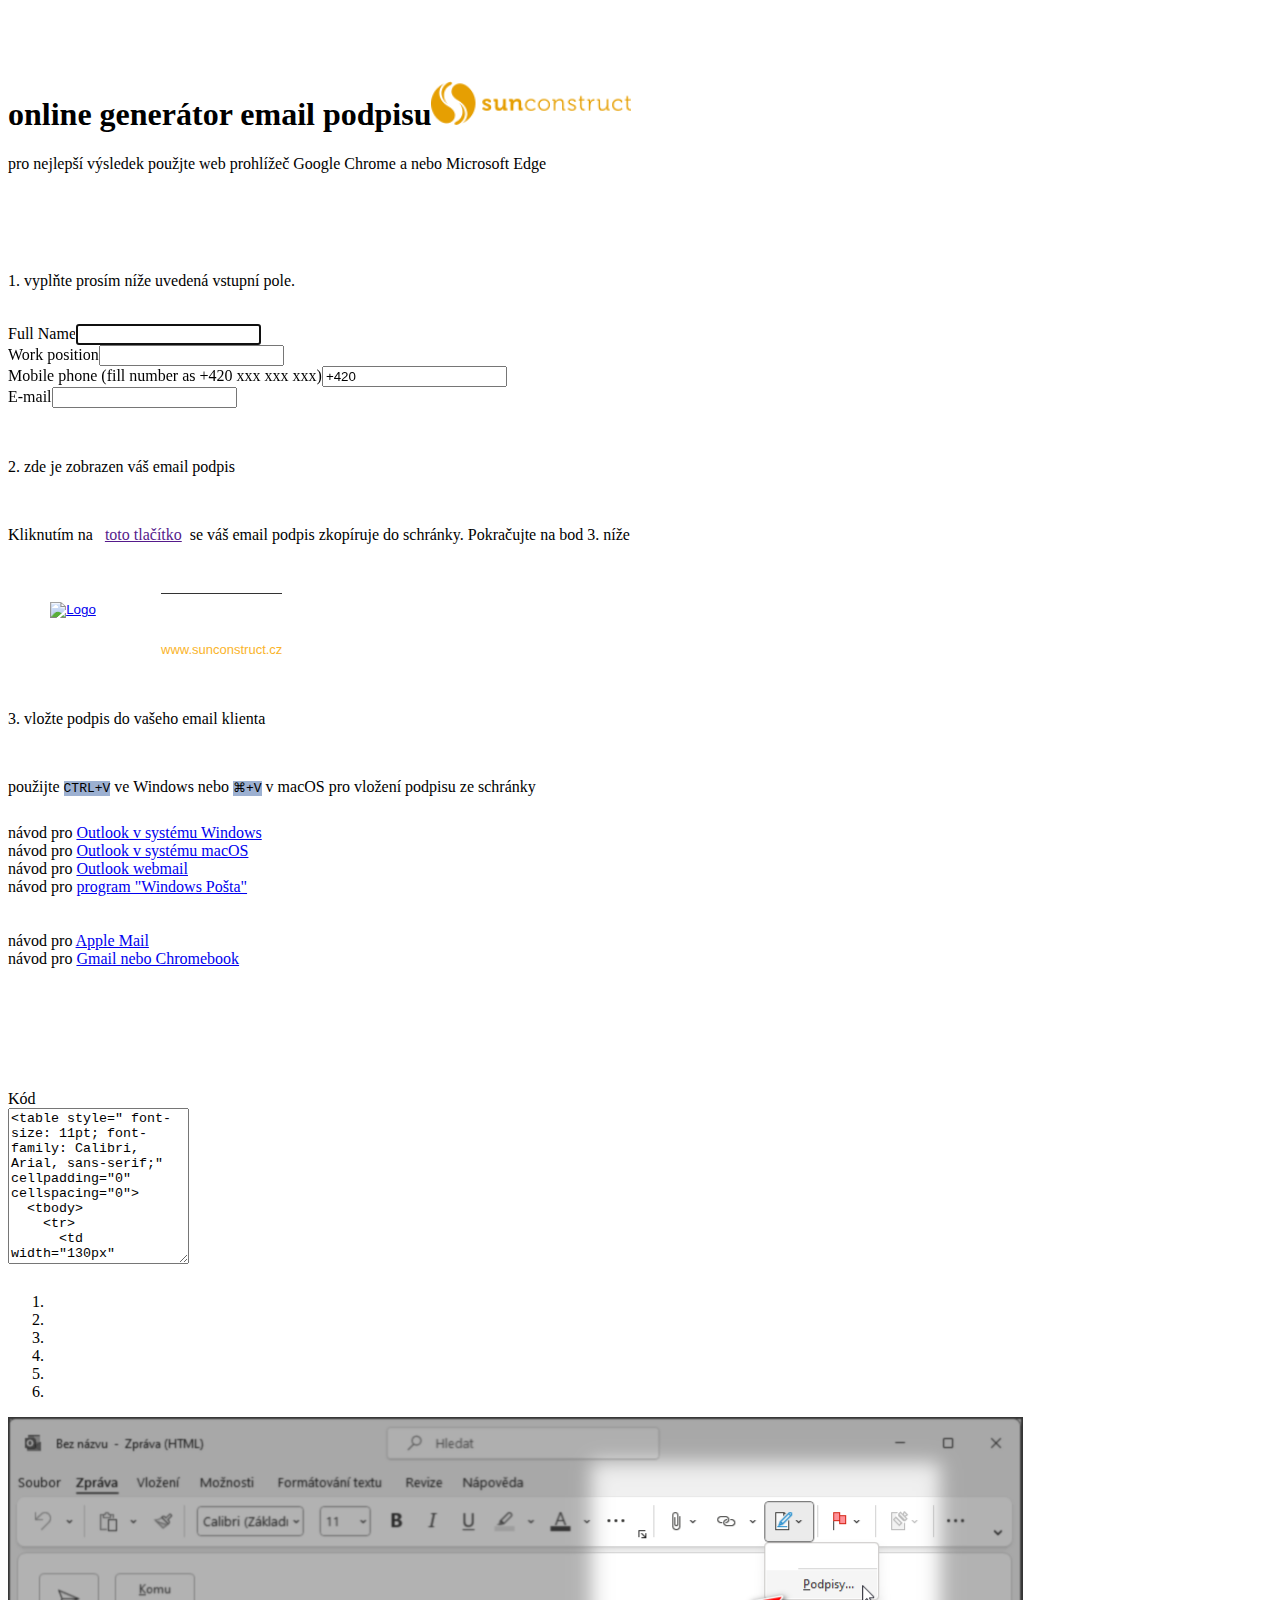
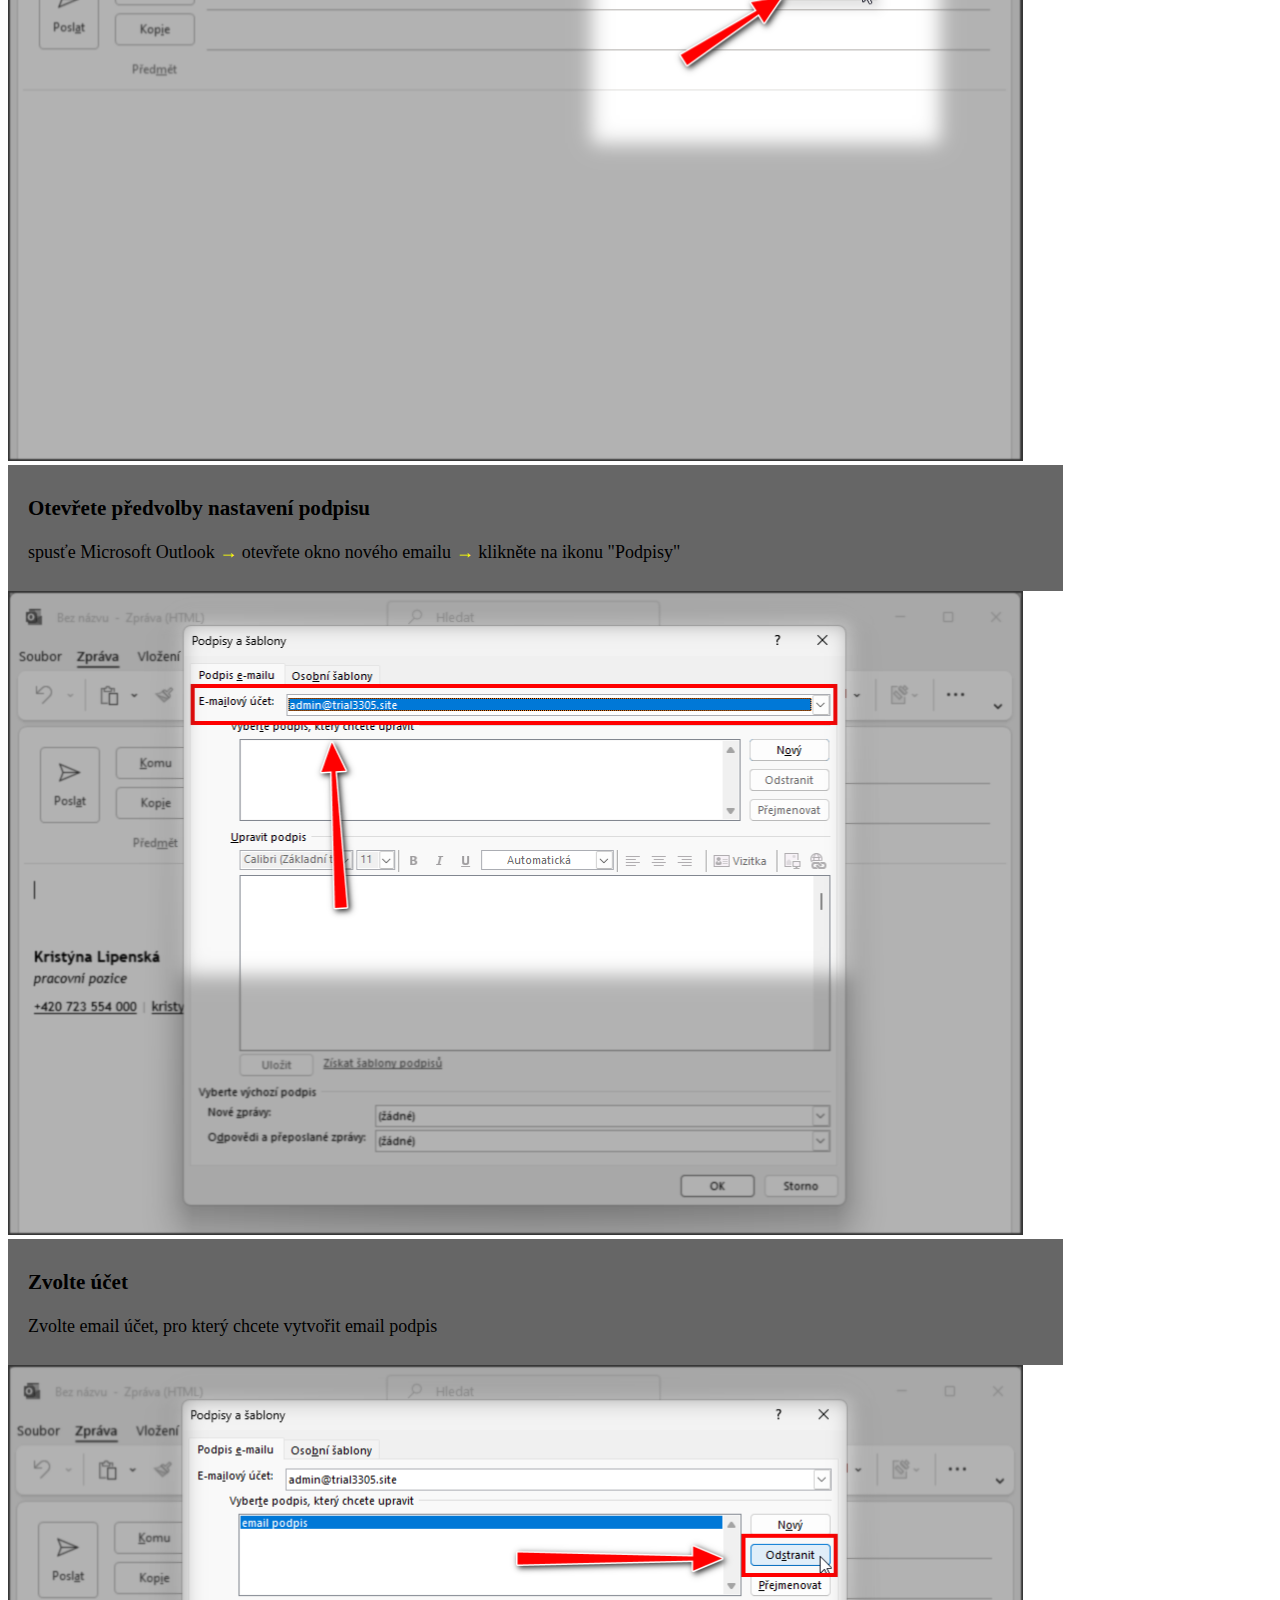
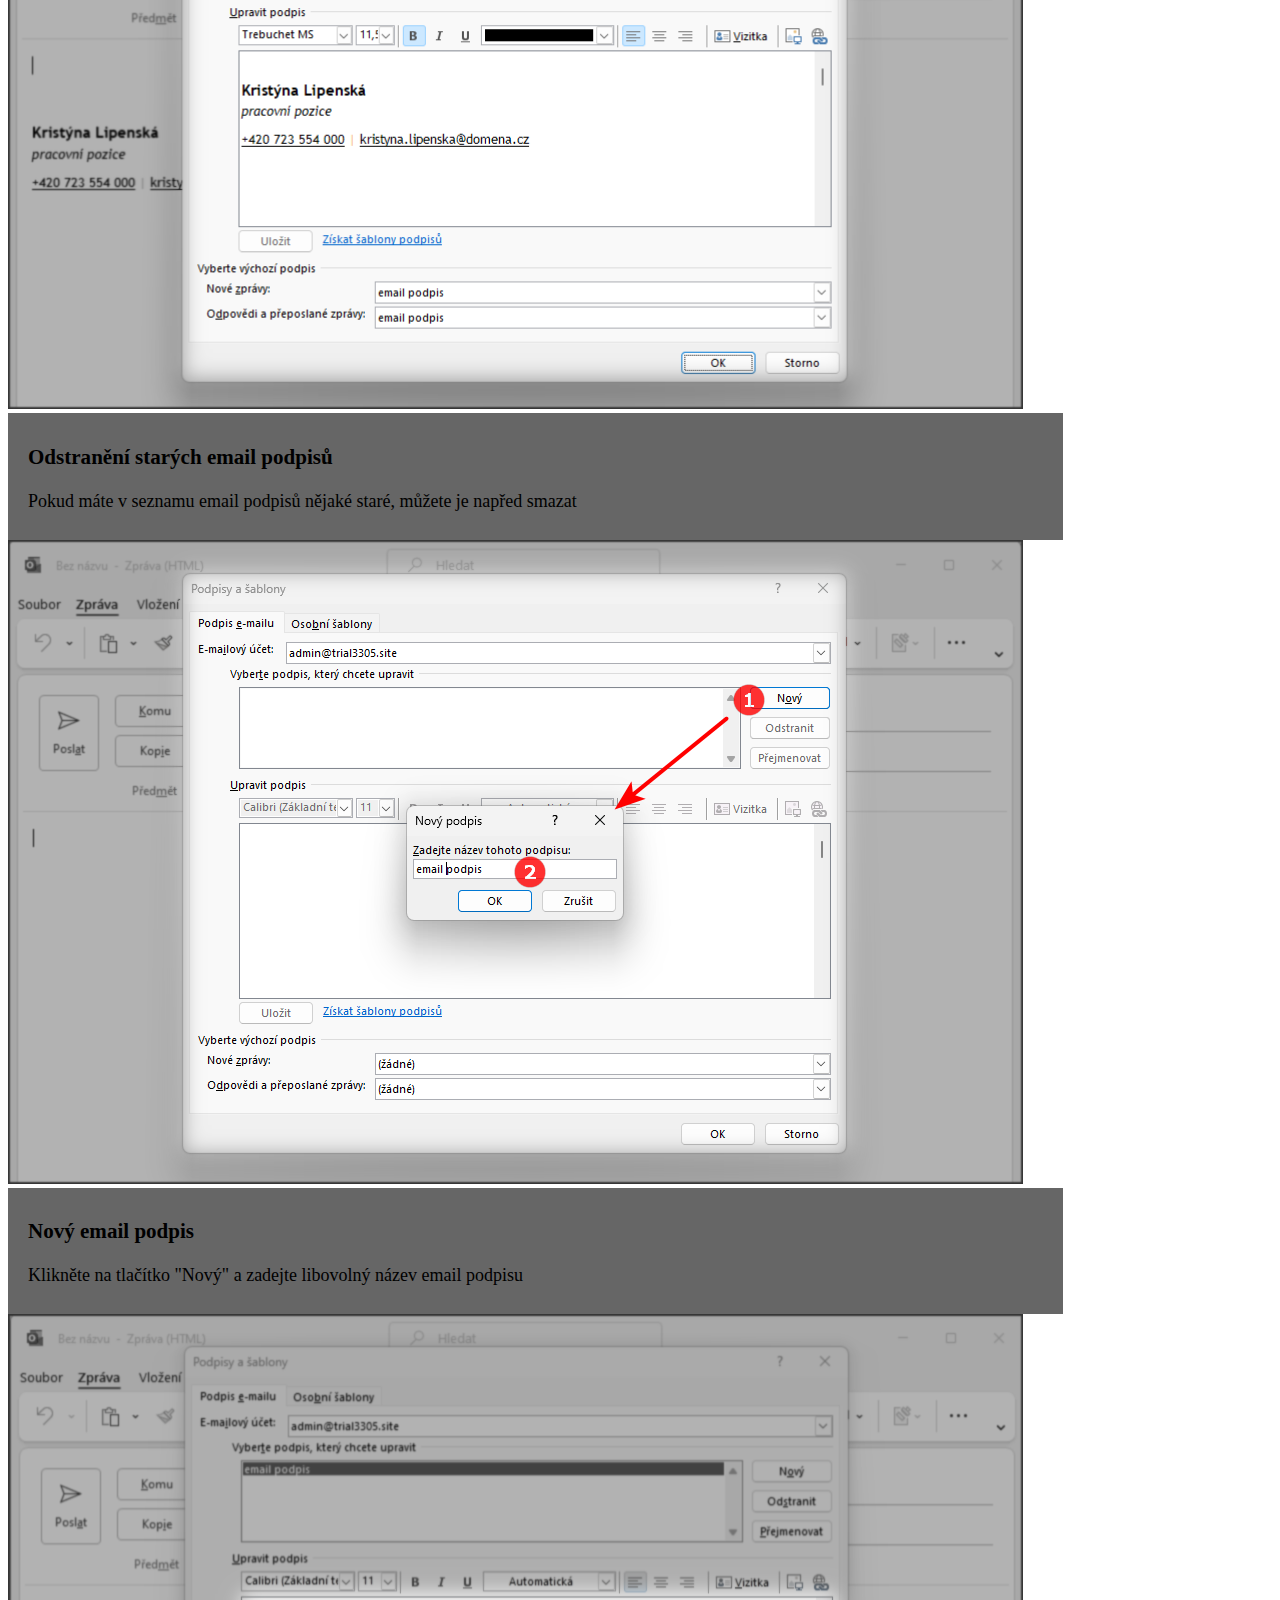
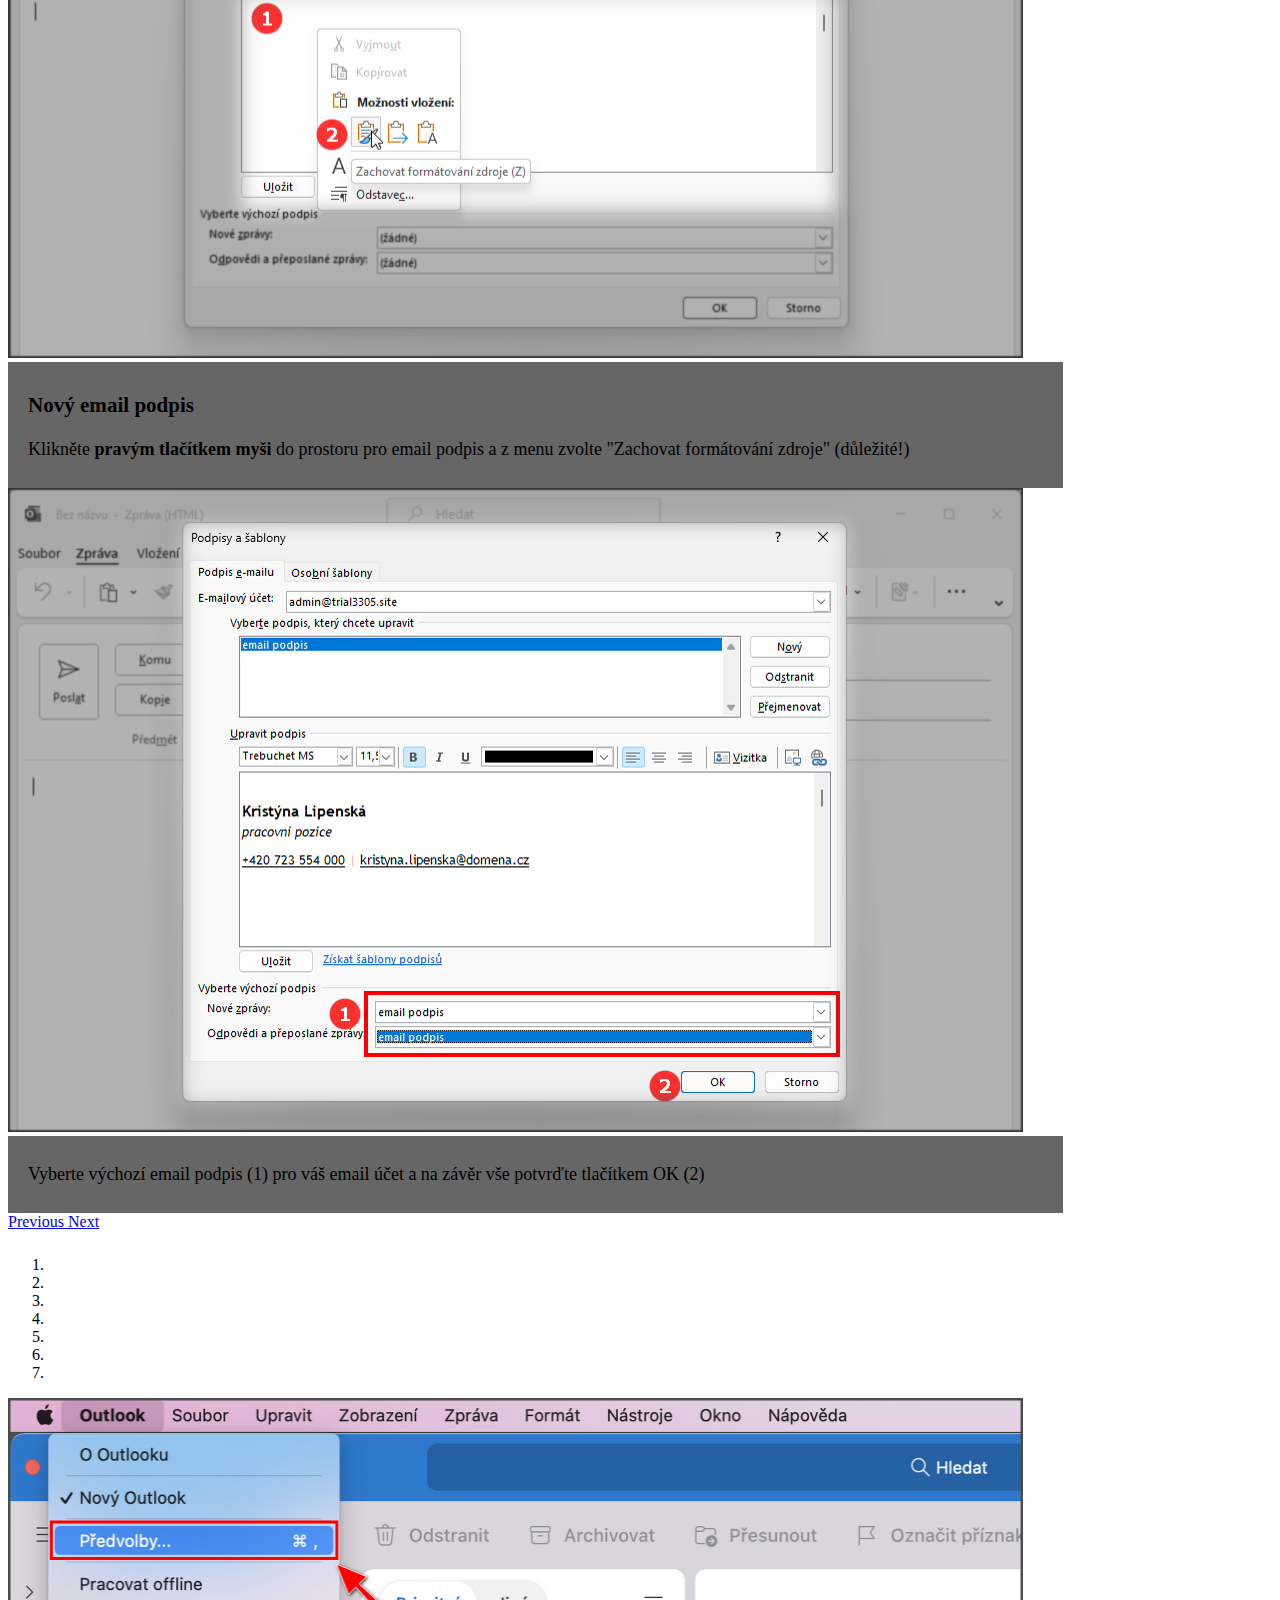
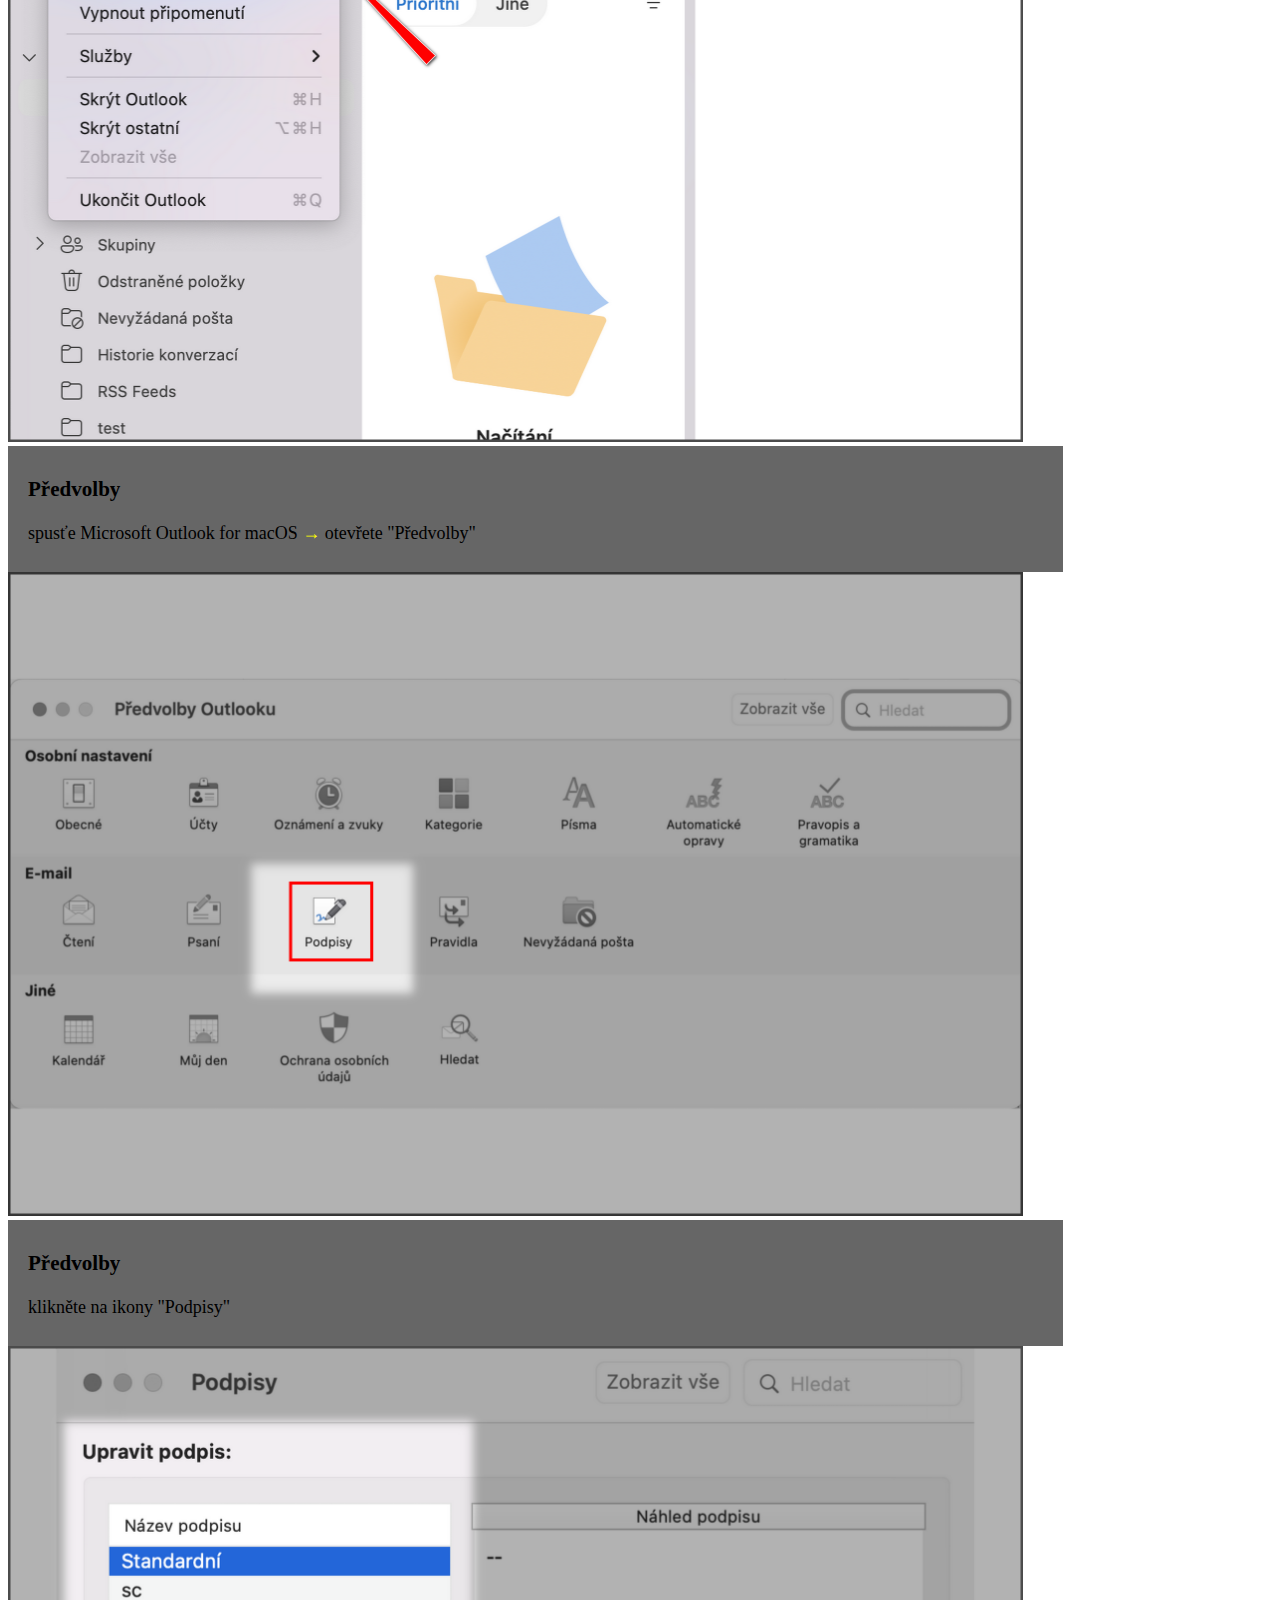
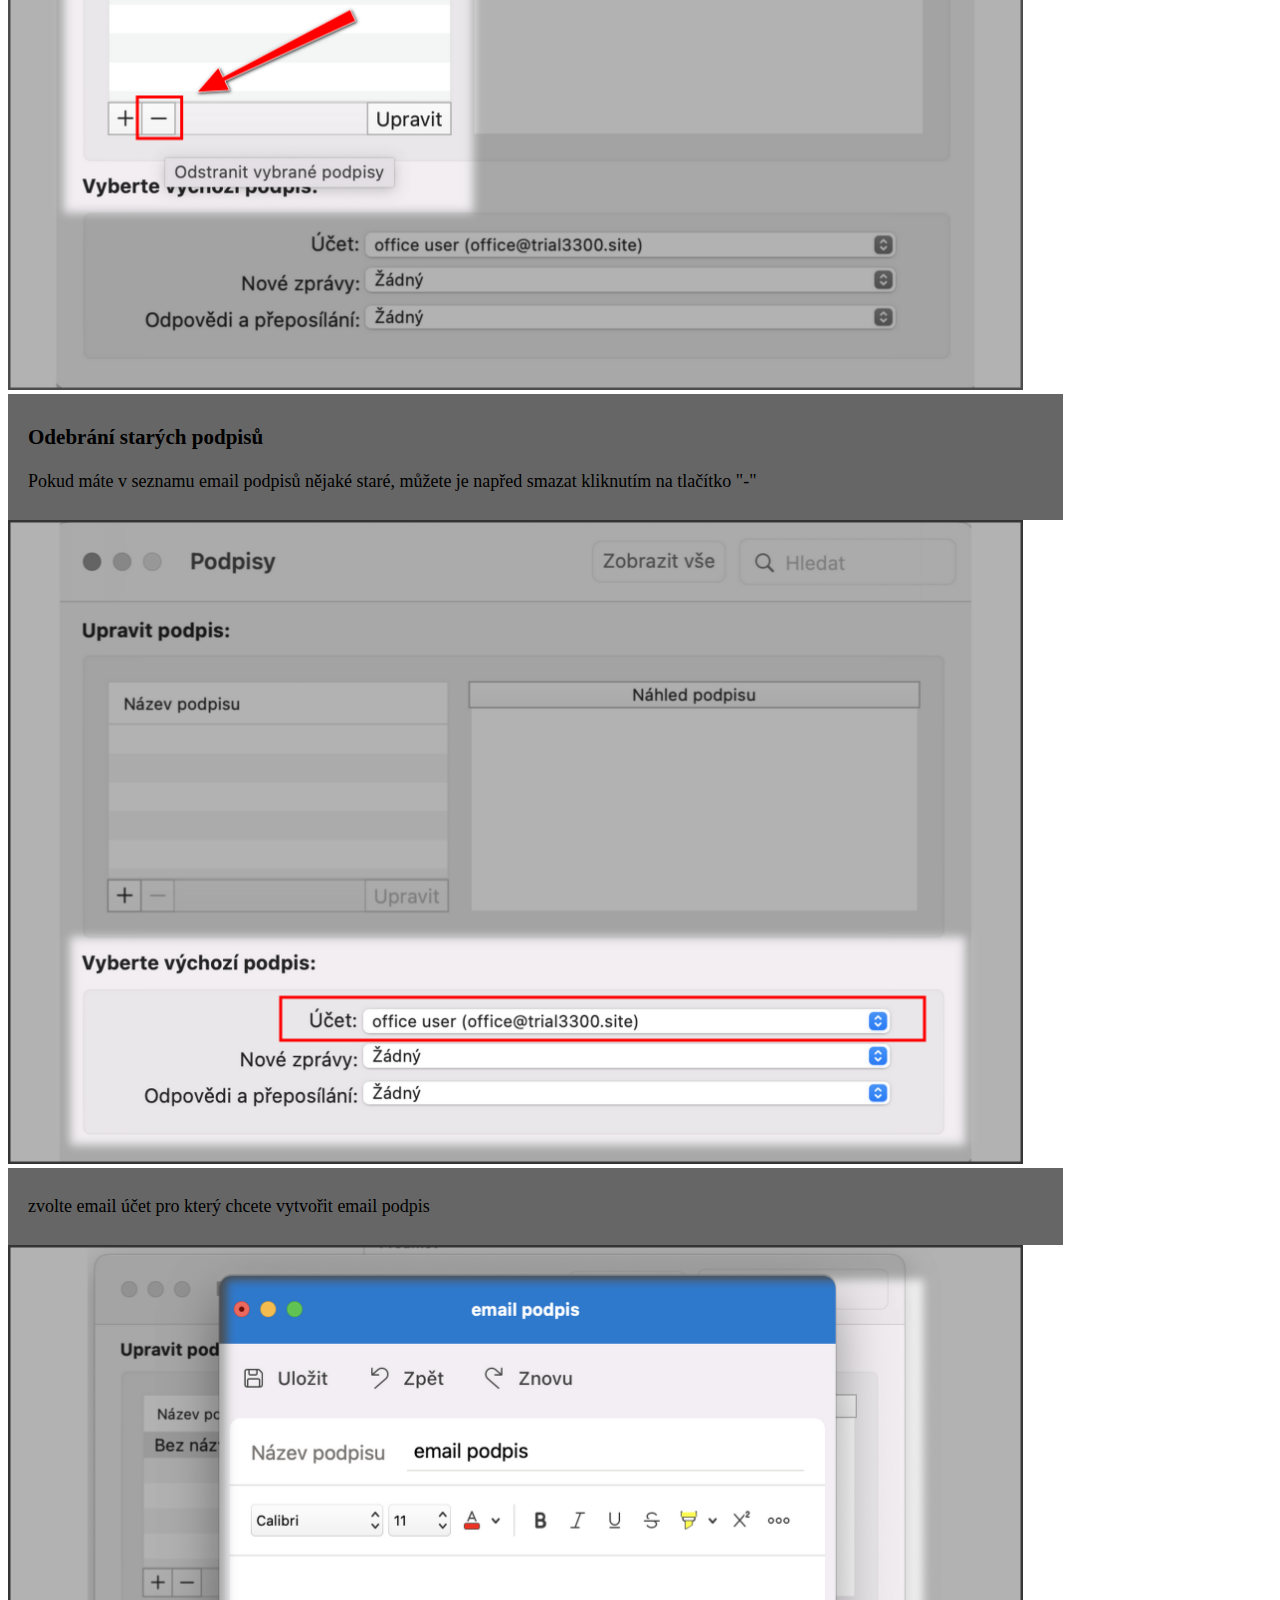
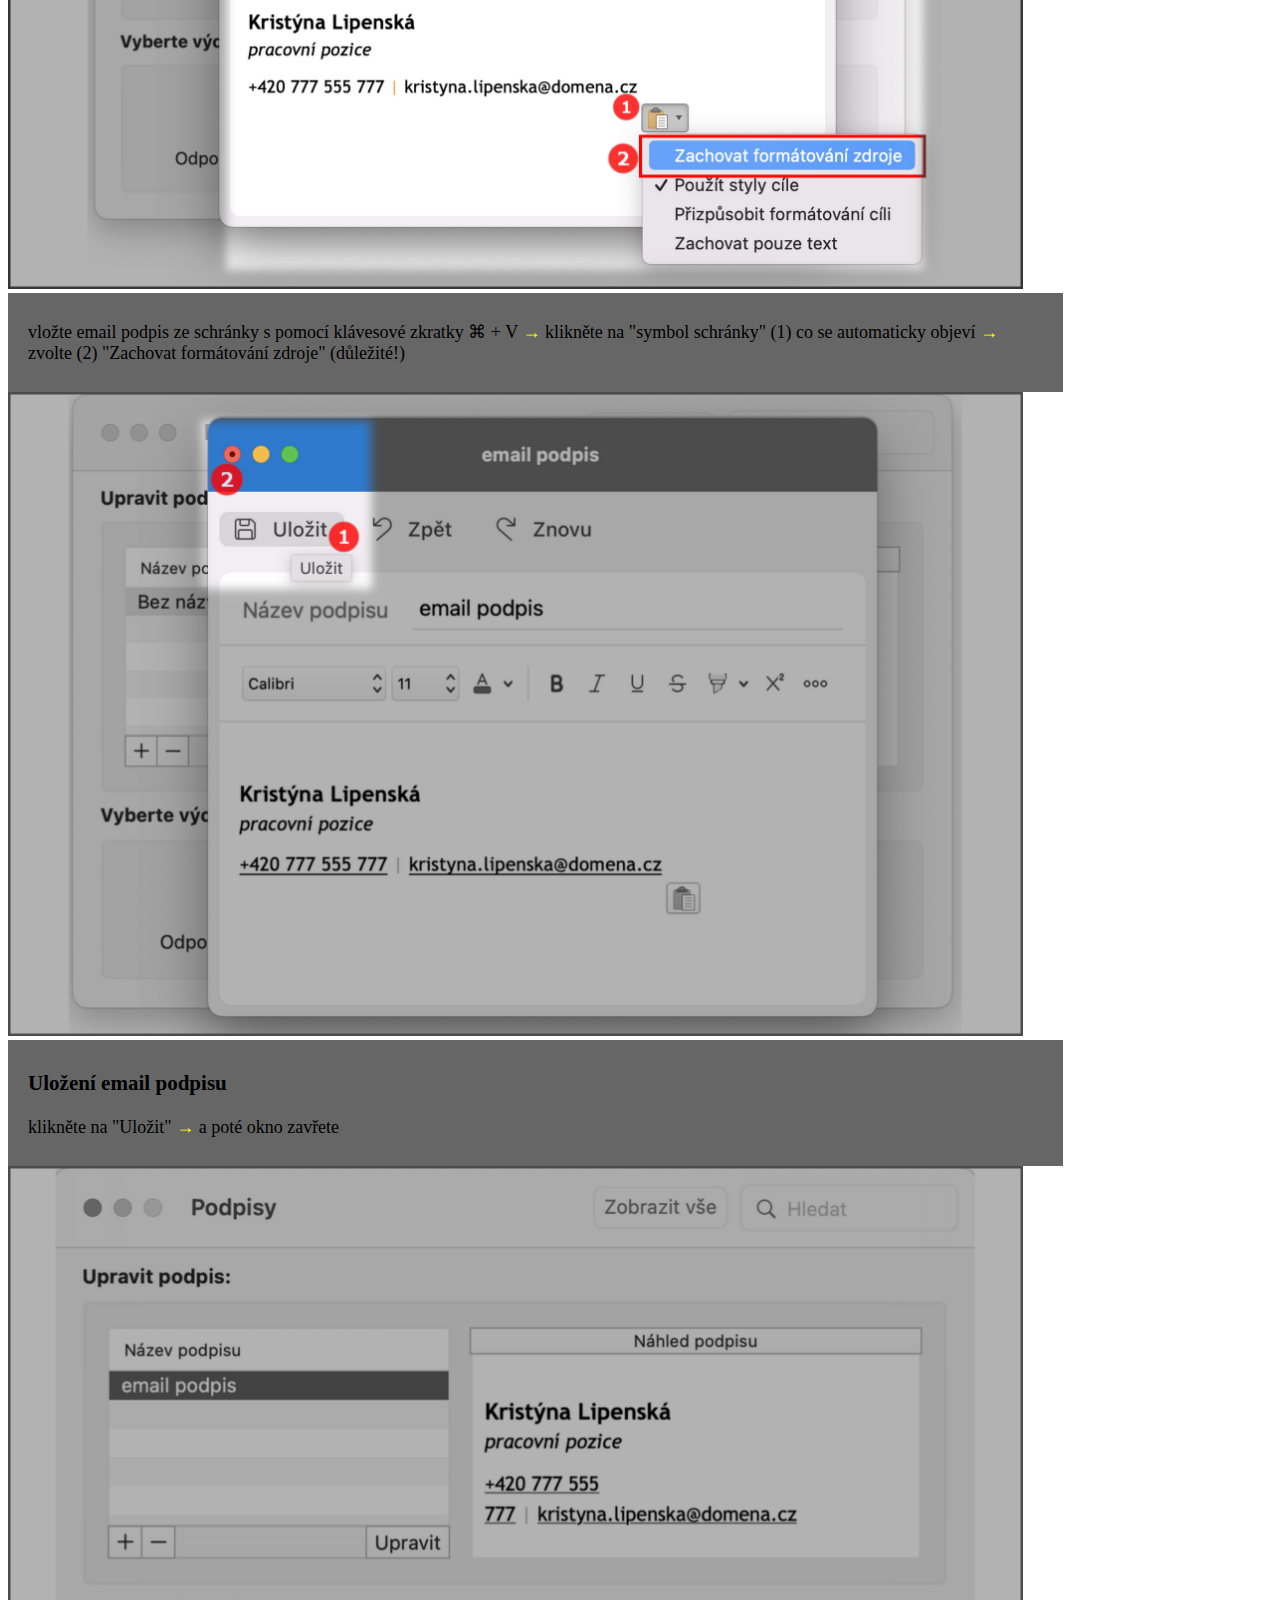
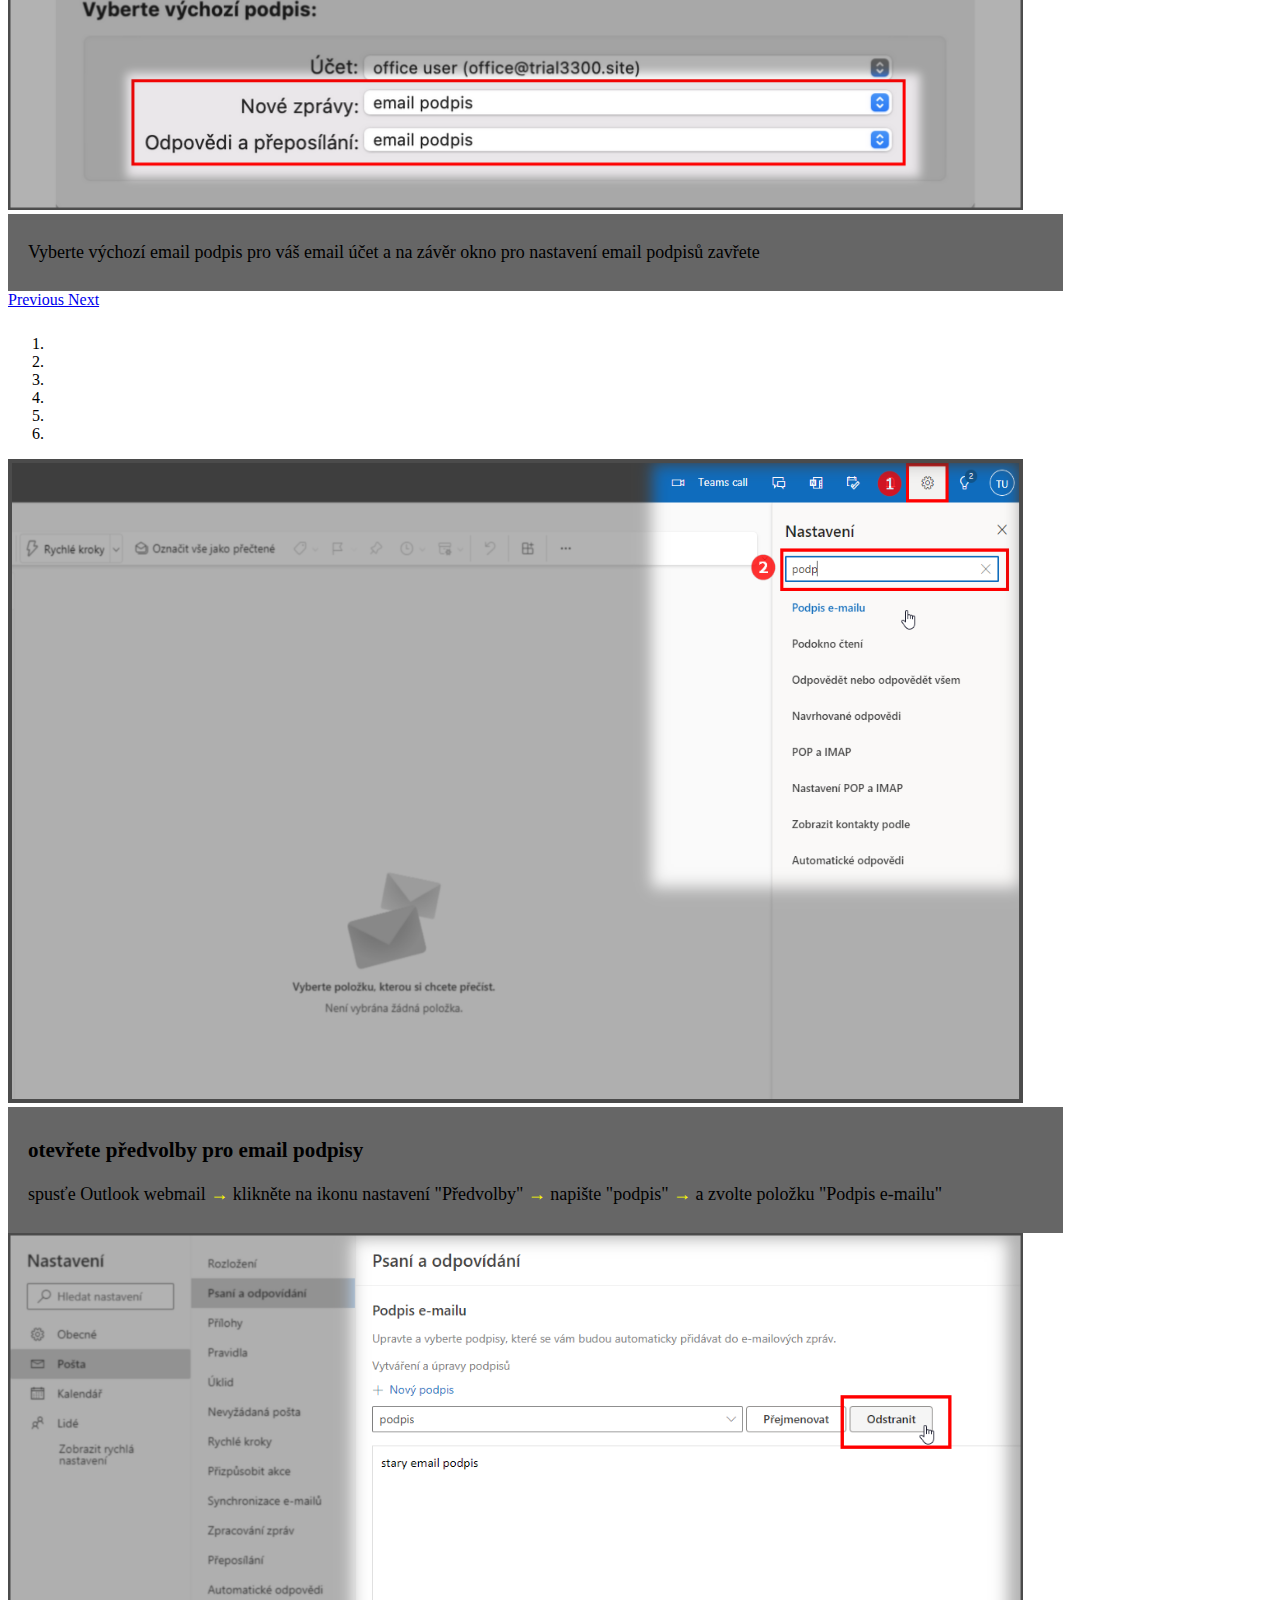
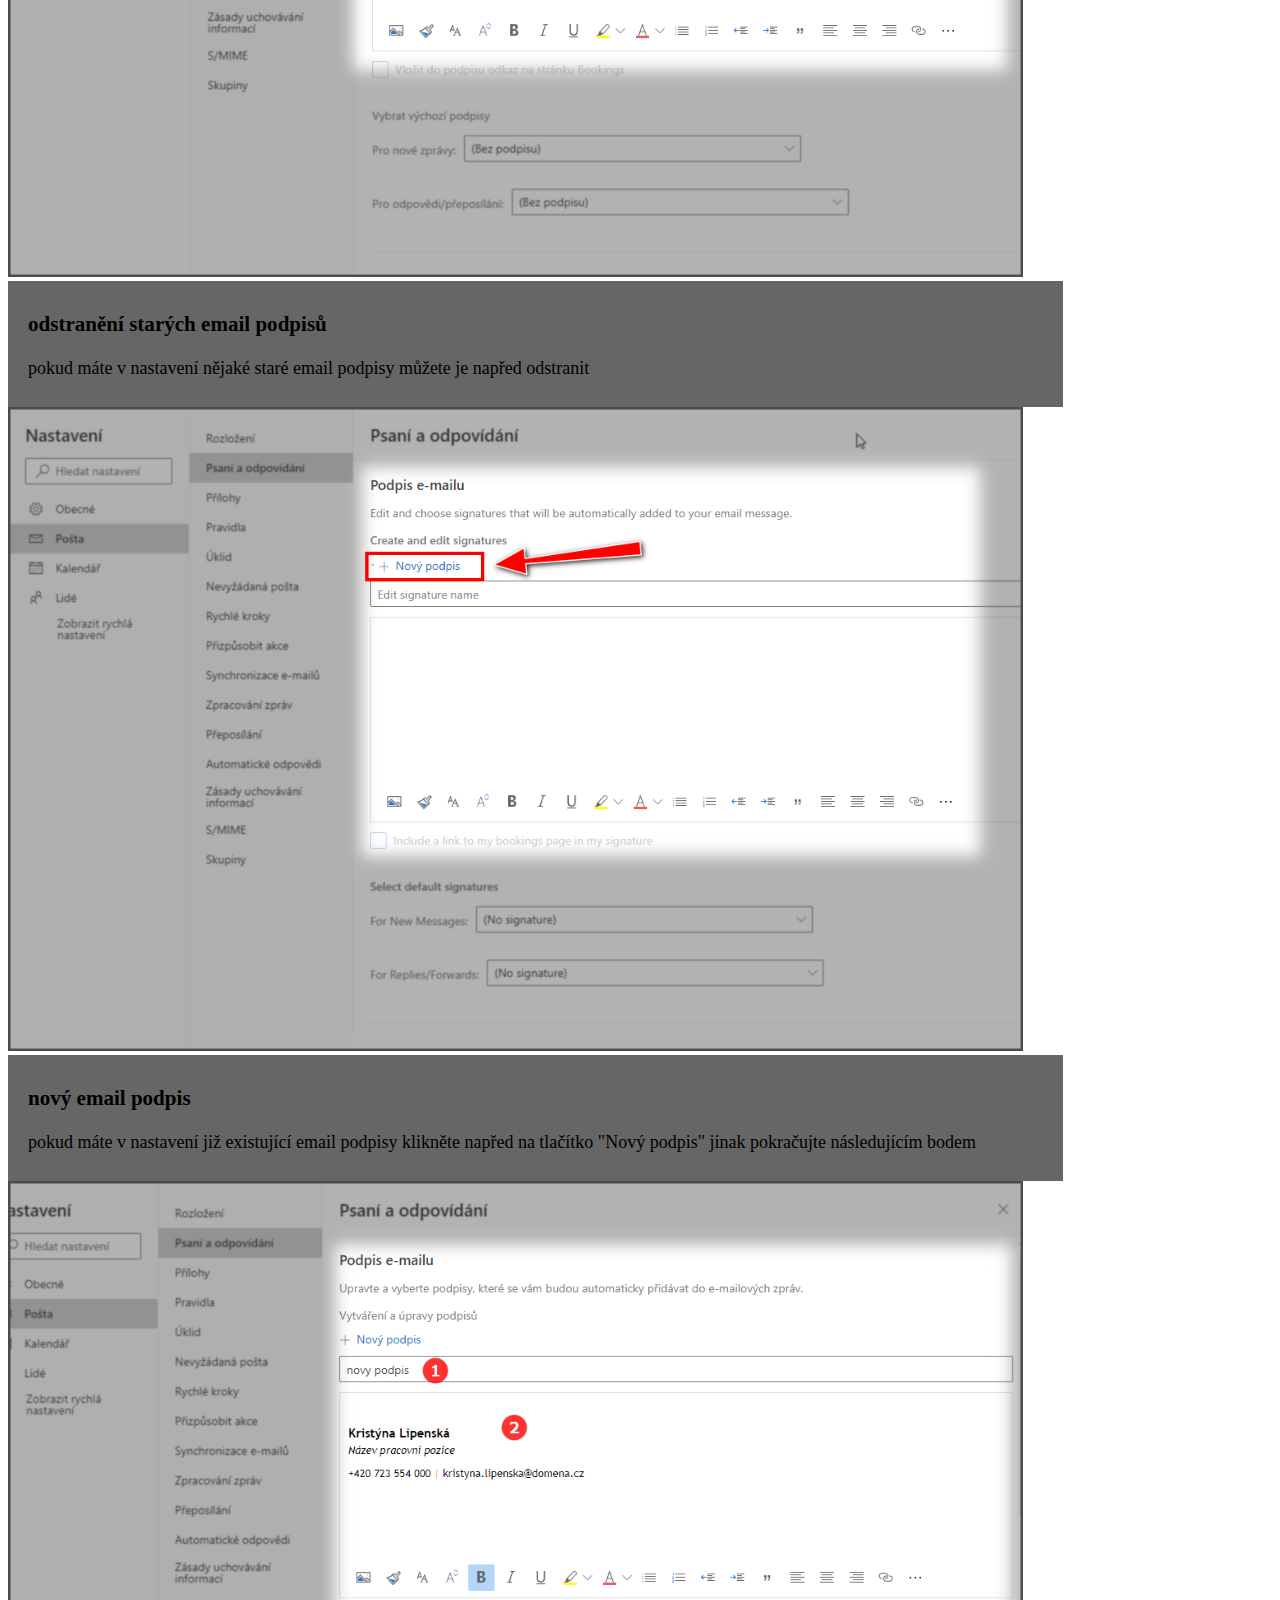
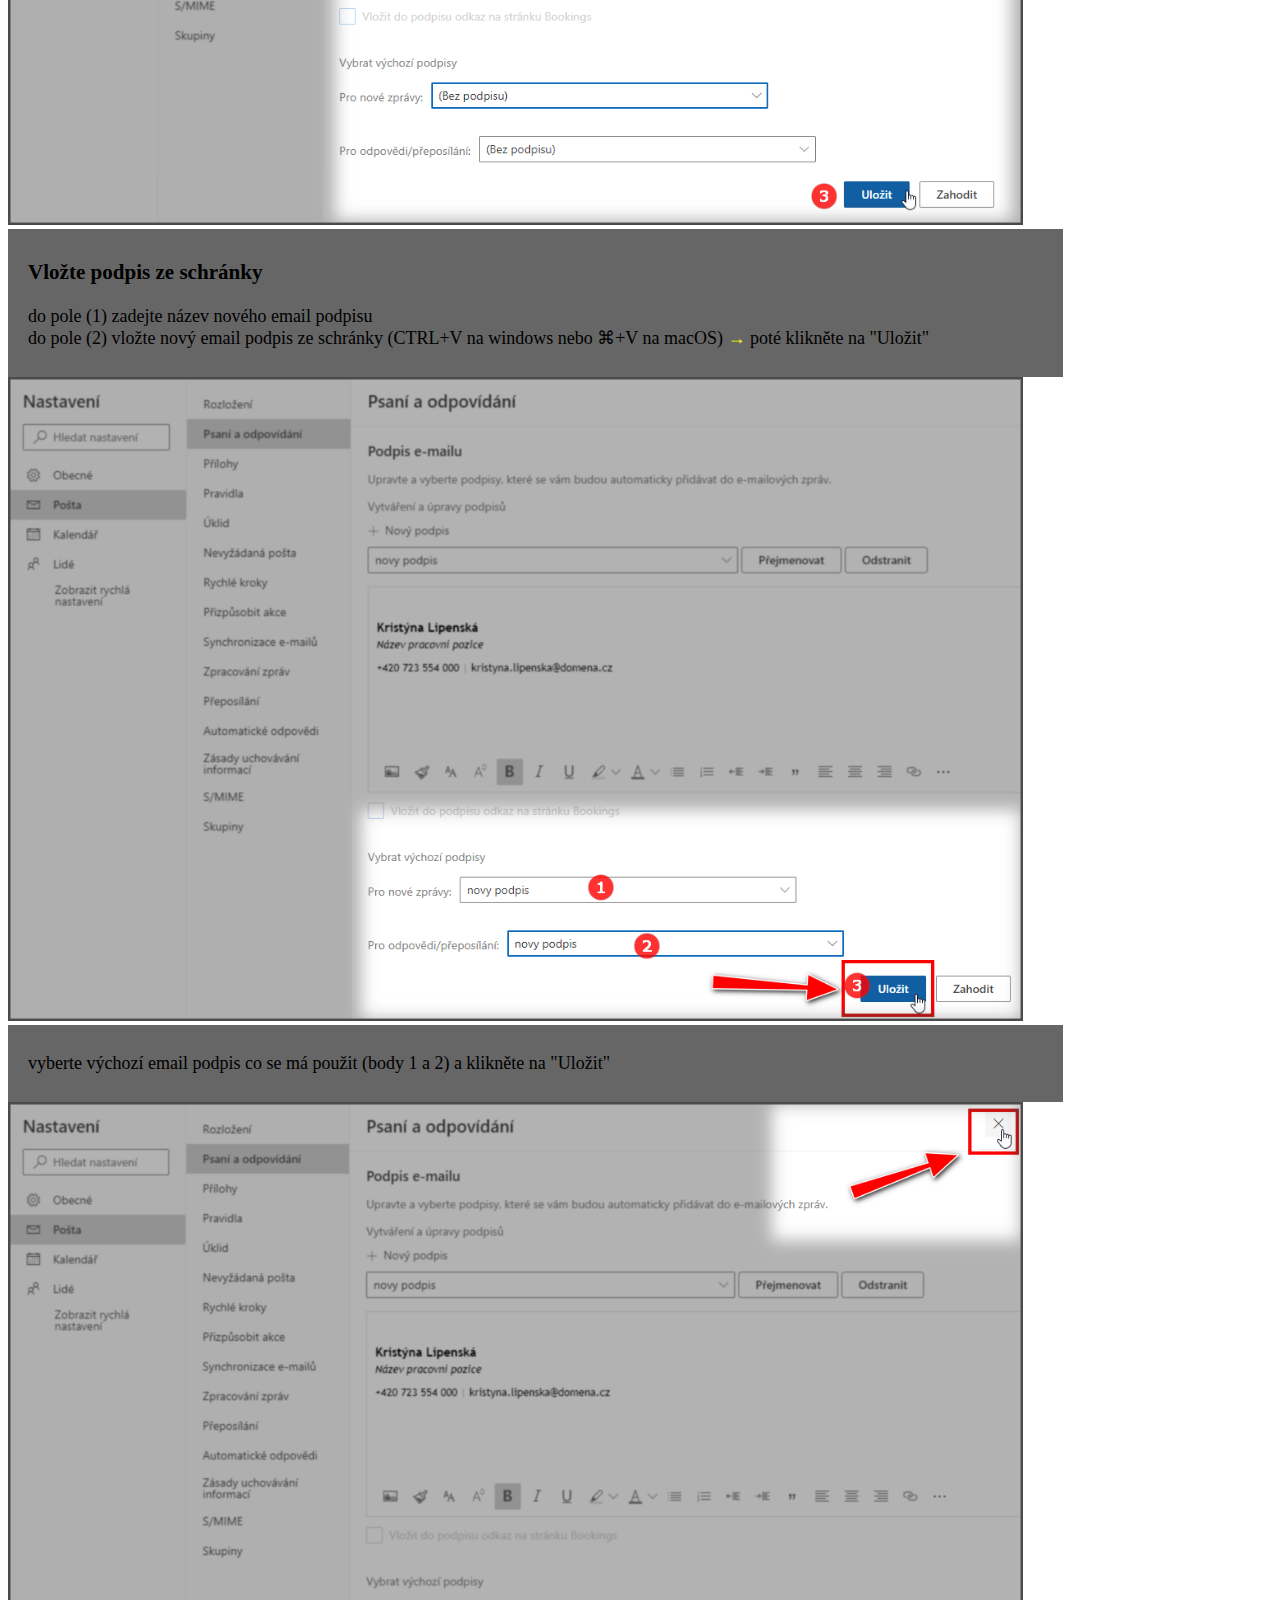
==== index.html @ f1b6d388 "init" ====
<!doctype html>
<html lang="cs">
   <head>
      <!-- Required meta tags -->
      <meta charset="utf-8">
      <meta name="viewport" content="width=device-width, maximum-scale=1, minimum-scale=1, user-scalable=no" />
	  <meta http-equiv="Cache-Control" content="no-cache, no-store, must-revalidate" />
	  <meta http-equiv="Pragma" content="no-cache" />
	  <meta http-equiv="Expires" content="0" />
      <meta name="format-detection" content="telephone=no" class="">
      <meta name="format-detection" content="address=no" class="">
      <meta name="format-detection" content="email=no" class="">
	  <link rel="icon" type="image/png" href="img/favicon.ico">
      <title>email signature generator</title>
      <!-- Bootstrap CSS -->
      <link rel="stylesheet" href="https://stackpath.bootstrapcdn.com/bootstrap/4.1.1/css/bootstrap.min.css" integrity="sha384-WskhaSGFgHYWDcbwN70/dfYBj47jz9qbsMId/iRN3ewGhXQFZCSftd1LZCfmhktB" crossorigin="anonymous">
      <!-- project CSS -->
      <link rel="stylesheet" href="css/project.css">
      <link rel="stylesheet" href="https://use.fontawesome.com/releases/v5.0.12/css/all.css" integrity="sha384-G0fIWCsCzJIMAVNQPfjH08cyYaUtMwjJwqiRKxxE/rx96Uroj1BtIQ6MLJuheaO9" crossorigin="anonymous">
   </head>
   <body>
      <div id="function-allowed" class="container d-none">
         <div class="jumbotron">
            <h1 class="display-4">online generátor email podpisu<img src="img/logo-web.png" class="rounded float-right" alt="..." width="200" height="44"></h1>
            <p class="lead">pro nejlepší výsledek použjte web prohlížeč Google Chrome a nebo Microsoft Edge</p>
            </p>
         </div>
         <div class="row">
            <div class="col">
               <div class="card">
                  <div class="card-header">
                     <p class="h5" style="margin-top: 15px;">1. vyplňte prosím níže uvedená vstupní pole.</p>
                     </br>
                     <div id="form-container"></div>
                  </div>
               </div>
            </div>
         </div>
         </br>
         <div class="row">
            <div class="col">
               <div class="card">
                  <div class="card-header">
                     <p class="h5" style="margin-top: 15px;">2. zde je zobrazen váš email podpis</p>
                     </br>
                     <p>Kliknutím na &nbsp;&nbsp;<a href="" id="templator-copy-to-clipboard-button" class="btn btn-info btn-sm">toto tlačítko</a>&nbsp;&nbsp;se váš email podpis zkopíruje do schránky. Pokračujte na bod 3. níže</p>
                  </div>
                  <div class="card-body">
                     <div class="card-text">
                        <div id="preview-container"></div>
                     </div>
                  </div>
               </div>
            </div>
         </div>
         </br>
         <div class="row">
            <div class="col">
               <div class="card">
                  <div class="card-header">
                     <p class="h5" style="margin-top: 15px;">3. vložte podpis do vašeho email klienta</p>
                     </br>
                     <p class="card-text" style="margin-bottom: 10px;">použijte <kbd data-toggle="tooltip" data-html="true" title="<img src='img/keyPC_ctrl+v.jpg'\>">CTRL+V</kbd> ve Windows nebo <kbd data-toggle="tooltip" data-html="true" title="<img src='img/keyApple_cmd+v.jpg'\>">⌘+V</kbd> v macOS pro vložení podpisu ze schránky</p>
                  </div>
                  <div class="card-body">
                     </br>
                     návod pro <a href="#" data-toggle="modal" data-target="#docs_outlook_win">Outlook v systému Windows</a>&nbsp;
                     <!-- <a href="https://support.office.com/cs-cz/article/create-and-add-a-signature-to-messages-8ee5d4f4-68fd-464a-a1c1-0e1c80bb27f2" target="_blank"><span style="color:#b1b3b5;">(více &rarr;)</span></a>
                        -->
                     </br>
                     návod pro <a href="#" data-toggle="modal" data-target="#docs_outlook_mac">Outlook v systému macOS</a>&nbsp;
                     <!-- <a href="https://support.microsoft.com/cs-cz/office/vytvo%C5%99en%C3%AD-a-vlo%C5%BEen%C3%AD-podpisu-v-outlooku-pro-mac-f4d21492-0956-4429-95ad-2769745b539c" target="_blank"><span style="color:#b1b3b5;">(více &rarr;)</span></a>
                        -->
                     </br>
                     návod pro <a href="#" data-toggle="modal" data-target="#docs_outlook_web">Outlook webmail</a>&nbsp;
                     <!-- <a href="https://support.office.com/cs-cz/article/create-and-add-an-email-signature-in-outlook-web-app-0f230564-11b9-4239-83de-f10cbe4dfdfc" target="_blank"><span style="color:#b1b3b5;">(více &rarr;)</span></a>
                        -->
                     </br>
                     návod pro <a href="#" data-toggle="modal" data-target="#docs_windows_mail">program "Windows Pošta"</a>&nbsp;
                     </br>
                     </br></br>
                     návod pro <a href="https://support.apple.com/guide/mail/create-and-use-signatures-mail11943/mac" target="_blank">Apple Mail</a>
                     </br>
                     návod pro <a href="https://support.google.com/mail/answer/8395?co=GENIE.Platform%3DDesktop&hl=cs" target="_blank">Gmail nebo Chromebook</a>
                     </br>
                     <br />
                  </div>
               </div>
            </div>
         </div>
         </br></br></br></br>
         <div class="row d-none">
            <div class="col">
               <div class="card">
                  <div class="card-header">Kód</div>
                  <div class="card-body">
                     <div class="card-text">
                        <div class="form-group">
                           <textarea class="form-control" id="templator-code-field" rows="10"></textarea>
                        </div>
                     </div>
                  </div>
               </div>
            </div>
         </div>
      </div>
      <!-- funkcionalita nepovolena - BEGIN -->
      <div id="function-disabled" class="container d-none">
         <div class="row justify-content-center">
            <div class="col-sm-6">
               <p class="alert alert-danger"> We’re sorry. This application is not intended for use on mobile platforms. </p>
            </div>
         </div>
      </div>
      <!-- funkcionalita nepovolena - END -->
      <!-- Optional JavaScript -->
      <!-- jQuery first, then Popper.js, then Bootstrap JS -->
      <script src="https://code.jquery.com/jquery-3.1.1.min.js"></script>
      <script src="https://cdnjs.cloudflare.com/ajax/libs/popper.js/1.14.3/umd/popper.min.js" integrity="sha384-ZMP7rVo3mIykV+2+9J3UJ46jBk0WLaUAdn689aCwoqbBJiSnjAK/l8WvCWPIPm49" crossorigin="anonymous"></script>
      <script src="https://stackpath.bootstrapcdn.com/bootstrap/4.1.1/js/bootstrap.min.js" integrity="sha384-smHYKdLADwkXOn1EmN1qk/HfnUcbVRZyYmZ4qpPea6sjB/pTJ0euyQp0Mk8ck+5T" crossorigin="anonymous"></script>
      <!-- test na mobil - BEGIN -->
      <script>
         // Minified version of isMobile included in the HTML since it's small
         ! function(a) {
             var b = /iPhone/i,
                 c = /iPod/i,
                 d = /iPad/i,
                 e = /(?=.*\bAndroid\b)(?=.*\bMobile\b)/i,
                 f = /Android/i,
                 g = /(?=.*\bAndroid\b)(?=.*\bSD4930UR\b)/i,
                 h = /(?=.*\bAndroid\b)(?=.*\b(?:KFOT|KFTT|KFJWI|KFJWA|KFSOWI|KFTHWI|KFTHWA|KFAPWI|KFAPWA|KFARWI|KFASWI|KFSAWI|KFSAWA)\b)/i,
                 i = /IEMobile/i,
                 j = /(?=.*\bWindows\b)(?=.*\bARM\b)/i,
                 k = /BlackBerry/i,
                 l = /BB10/i,
                 m = /Opera Mini/i,
                 n = /(CriOS|Chrome)(?=.*\bMobile\b)/i,
                 o = /(?=.*\bFirefox\b)(?=.*\bMobile\b)/i,
                 p = new RegExp("(?:Nexus 7|BNTV250|Kindle Fire|Silk|GT-P1000)", "i"),
                 q = function(a, b) {
                     return a.test(b)
                 },
                 r = function(a) {
                     var r = a || navigator.userAgent,
                         s = r.split("[FBAN");
                     return "undefined" != typeof s[1] && (r = s[0]), s = r.split("Twitter"), "undefined" != typeof s[1] && (r = s[0]), this.apple = {
                         phone: q(b, r),
                         ipod: q(c, r),
                         tablet: !q(b, r) && q(d, r),
                         device: q(b, r) || q(c, r) || q(d, r)
                     }, this.amazon = {
                         phone: q(g, r),
                         tablet: !q(g, r) && q(h, r),
                         device: q(g, r) || q(h, r)
                     }, this.android = {
                         phone: q(g, r) || q(e, r),
                         tablet: !q(g, r) && !q(e, r) && (q(h, r) || q(f, r)),
                         device: q(g, r) || q(h, r) || q(e, r) || q(f, r)
                     }, this.windows = {
                         phone: q(i, r),
                         tablet: q(j, r),
                         device: q(i, r) || q(j, r)
                     }, this.other = {
                         blackberry: q(k, r),
                         blackberry10: q(l, r),
                         opera: q(m, r),
                         firefox: q(o, r),
                         chrome: q(n, r),
                         device: q(k, r) || q(l, r) || q(m, r) || q(o, r) || q(n, r)
                     }, this.seven_inch = q(p, r), this.any = this.apple.device || this.android.device || this.windows.device || this.other.device || this.seven_inch, this.phone = this.apple.phone || this.android.phone || this.windows.phone, this.tablet = this.apple.tablet || this.android.tablet || this.windows.tablet, "undefined" == typeof window ? this : void 0
                 },
                 s = function() {
                     var a = new r;
                     return a.Class = r, a
                 };
             "undefined" != typeof module && module.exports && "undefined" == typeof window ? module.exports = r : "undefined" != typeof module && module.exports && "undefined" != typeof window ? module.exports = s() : "function" == typeof define && define.amd ? define("isMobile", [], a.isMobile = s()) : a.isMobile = s()
         }(this);
         jQuery(document).ready(function() {
             $allowedBlock = jQuery('#function-allowed').removeClass('d-none').hide();
             $disabledBlock = jQuery('#function-disabled').removeClass('d-none').hide();
             if (isMobile.any) {
                 $disabledBlock.show();
             } else {
                 $allowedBlock.show();
             }
         });
      </script>
      <!-- test na mobil - END -->
	  
	  
	  
      <!-- inicializace templatoru -->
	  
		  <script src="js/templator.js"></script>
		  <script>
			 Templator.initByAjaxTemplate('template.html', {
				 'inputFormContainerSelector': '#form-container',
				 'previewContainerSelector': '#preview-container'
			 });
		  </script>
		  <script>
			 $('[data-toggle="tooltip"]').tooltip({
				 container: 'body'
			 });
		  </script>
	  
	  
	  <!-- mobile number field automatic formatter -->
	  
		  <script src="js/mobile.js"></script>
	  
	  <!-- copy to a clipboard confirmation div -->
	  
		  <div id="confirmation">
			 <p>&nbsp;&nbsp;&nbsp;&nbsp;Váš email podpis byl <b>zkopírován do schránky</b> &nbsp;&nbsp;&nbsp;&nbsp; </p>
		  </div>
	  
	  
	  <!-- documentation divs -->
	  
		  <!-- outlook for windows -->
		  <div class="modal fade" id="docs_outlook_win" tabindex="-1" role="dialog" aria-labelledby="basicModal" aria-hidden="true">
		  </div>
		  <!-- outlook for macos -->
		  <div class="modal fade" id="docs_outlook_mac" tabindex="-1" role="dialog" aria-labelledby="basicModal" aria-hidden="true">
		  </div>
		  <!-- outlook webmail -->
		  <div class="modal fade" id="docs_outlook_web" tabindex="-1" role="dialog" aria-labelledby="basicModal" aria-hidden="true">
		  </div>
		  <!-- windows mail -->
		  <div class="modal fade" id="docs_windows_mail" tabindex="-1" role="dialog" aria-labelledby="basicModal" aria-hidden="true">
		  </div>
	  
	  
		  <!-- load documentation divs from external files -->
		  <script>
			 $(document).ready(function() {
			   // Load external HTML file
			   $('#docs_outlook_mac').load('docs/outlook_mac.html');
			   $('#docs_outlook_web').load('docs/outlook_web.html');
			   $('#docs_outlook_win').load('docs/outlook_win.html');
			   $('#docs_windows_mail').load('docs/windows_mail.html');
			 });
		  </script>
   </body>
</html>
---- css/project.css ----
body {
   padding-top: 2em;
}

.card {
   margin-top: 2em;
}

html {
   -webkit-text-size-adjust: 100%;
   /* Prevent font scaling in landscape while allowing user zoom */
}

kbd {
   background-color: #9cb0d1;
   text-decoration: none;
}

.jumbotron {
   height: 160px;
   padding-bottom: 20px;
   padding-top: 20px;
}

.btn-primary {
   background-color: #378768;
   text-decoration: none;
   border: none;
}

.btn-primary:hover {
   background-color: #4cc495;
   text-decoration: none;
   border: none;
}

i {
   color: #9cb0d1;
   text-decoration: none;
}

.tooltip-inner {
   background-color: #11223d;
   max-width: 350px;
}

#confirmation {
   opacity: 0;
   transition: opacity 0.5s;
   position: fixed;
   top: 50%;
   left: 50%;
   transform: translate(-50%, -50%);
   background-color: #ccffcc;
   padding: 25px;
   box-shadow: 0 0 10px rgba(0, 0, 0, 0);
   display: flex;
   align-items: center;
   justify-content: center;
   flex-direction: column;
   text-align: center;
}

#confirmation.show {
   opacity: 1;
   box-shadow: 0 0 10px rgba(0, 0, 0, 0.3);
}

#confirmation i {
   font-size: 20px;
   color: #457552;
   margin-bottom: 10px;
   border-radius: 50%;
   padding: 10px;
}

.img-size {
   /* 	padding: 0;
         margin: 0; */
   margin: 10;
   height: 644px;
   width: 1015px;
   background-size: cover;
   overflow: hidden;
}

.modal-content {
   width: 1015px;
   border: none;
}

.modal-body {
   padding: 0;
}

.carousel-control-prev-icon {
   background-image: url("data:image/svg+xml;charset=utf8,%3Csvg xmlns='http://www.w3.org/2000/svg' fill='%23009be1' viewBox='0 0 8 8'%3E%3Cpath d='M5.25 0l-4 4 4 4 1.5-1.5-2.5-2.5 2.5-2.5-1.5-1.5z'/%3E%3C/svg%3E");
   width: 40px;
   height: 64px;
}

.carousel-control-next-icon {
   background-image: url("data:image/svg+xml;charset=utf8,%3Csvg xmlns='http://www.w3.org/2000/svg' fill='%23009be1' viewBox='0 0 8 8'%3E%3Cpath d='M2.75 0l-1.5 1.5 2.5 2.5-2.5 2.5 1.5 1.5 4-4-4-4z'/%3E%3C/svg%3E");
   width: 40px;
   height: 64px;
}

.carousel-caption {
   background-color: rgba(0, 0, 0, 0.6);
   padding: 10px 20px;
   width: 100%;
   font-size: 18px;
   /* Add this property to make the caption width 100% */
   left: 0;
   /* Add this property to position the caption at the left edge */
}

.modal-dialog {
   margin: 0 auto;
   /* Add this property to center the modal horizontally */
   margin-top: 2%;
   /* Add this property to center the modal vertically */
}
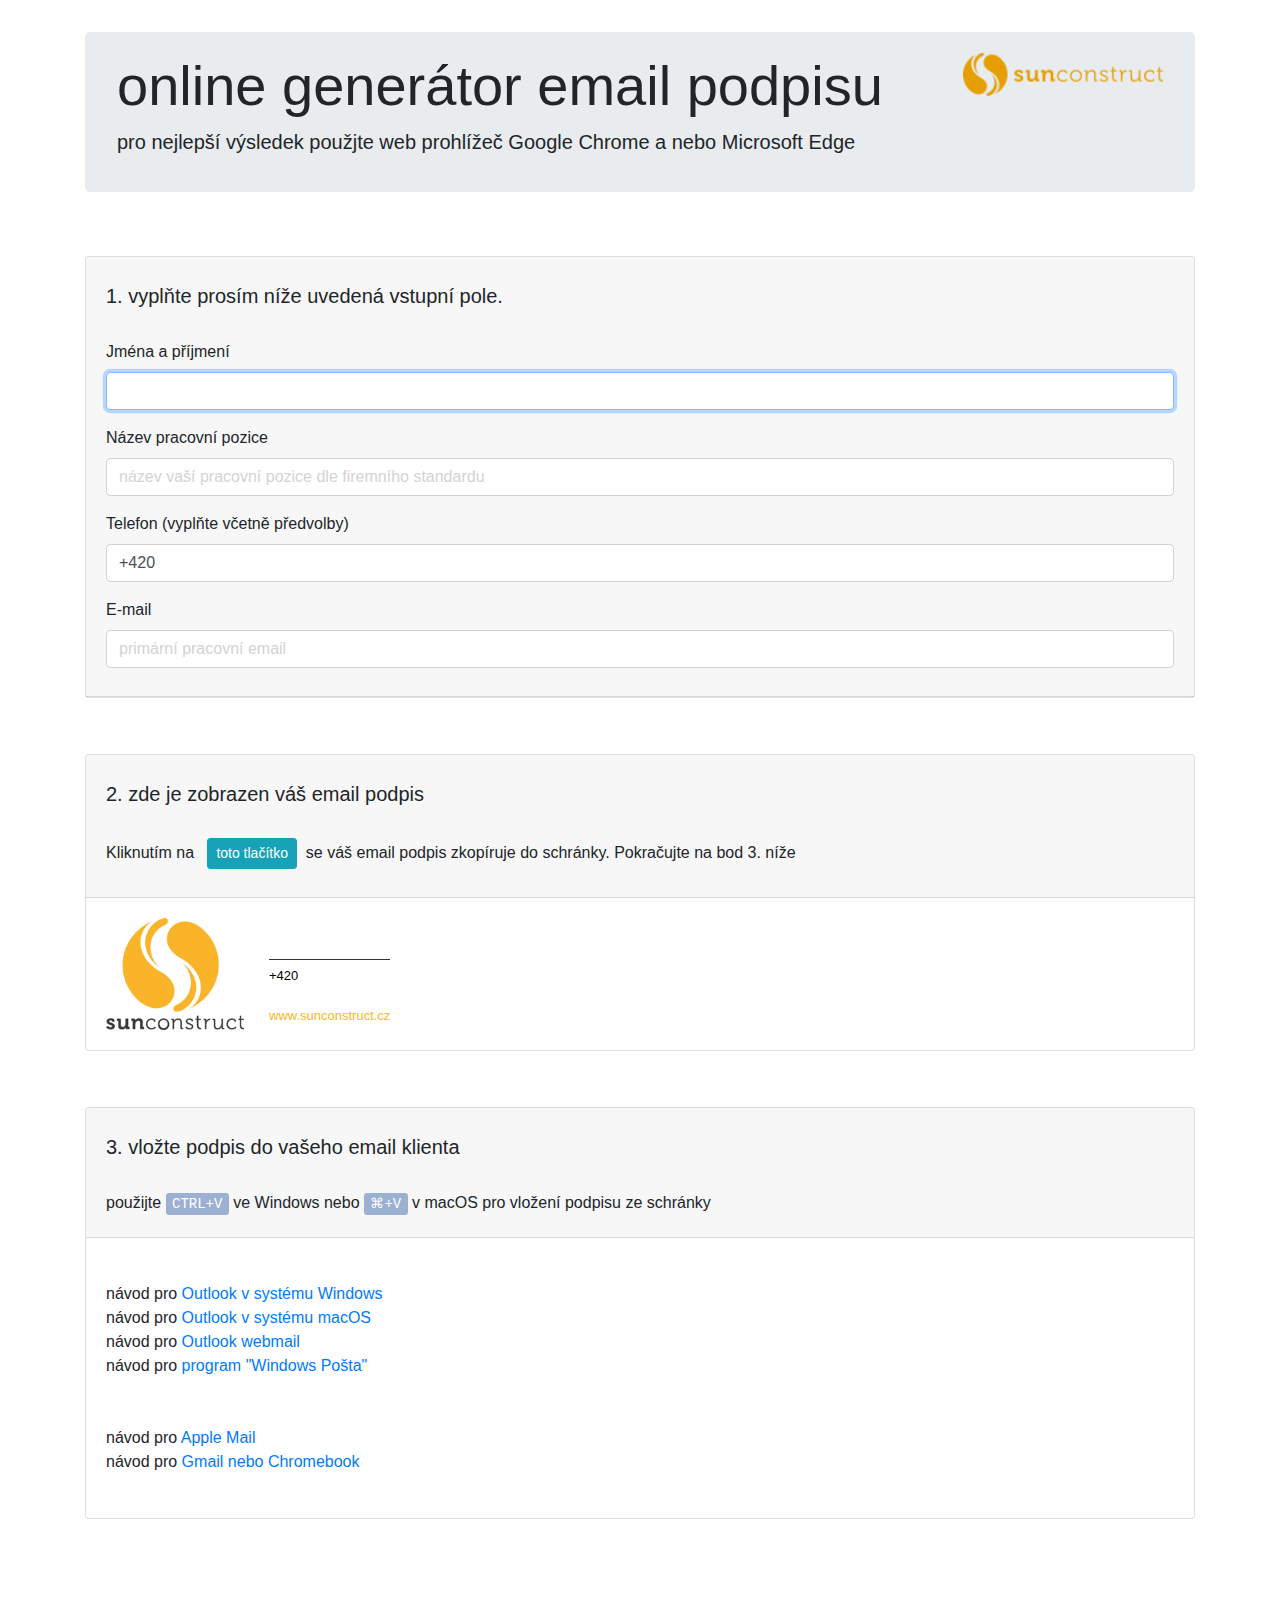
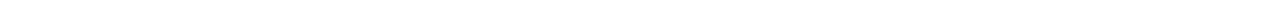
==== commit 77d1cc43: "init" ====
--- a/index.html
+++ b/index.html
@@ -4,24 +4,21 @@
       <!-- Required meta tags -->
       <meta charset="utf-8">
       <meta name="viewport" content="width=device-width, maximum-scale=1, minimum-scale=1, user-scalable=no" />
-	  <meta http-equiv="Cache-Control" content="no-cache, no-store, must-revalidate" />
-	  <meta http-equiv="Pragma" content="no-cache" />
-	  <meta http-equiv="Expires" content="0" />
       <meta name="format-detection" content="telephone=no" class="">
       <meta name="format-detection" content="address=no" class="">
       <meta name="format-detection" content="email=no" class="">
 	  <link rel="icon" type="image/png" href="img/favicon.ico">
       <title>email signature generator</title>
       <!-- Bootstrap CSS -->
-      <link rel="stylesheet" href="https://stackpath.bootstrapcdn.com/bootstrap/4.1.1/css/bootstrap.min.css" integrity="sha384-WskhaSGFgHYWDcbwN70/dfYBj47jz9qbsMId/iRN3ewGhXQFZCSftd1LZCfmhktB" crossorigin="anonymous">
+      <link rel="stylesheet" href="css/bootstrap.min.css">
       <!-- project CSS -->
       <link rel="stylesheet" href="css/project.css">
-      <link rel="stylesheet" href="https://use.fontawesome.com/releases/v5.0.12/css/all.css" integrity="sha384-G0fIWCsCzJIMAVNQPfjH08cyYaUtMwjJwqiRKxxE/rx96Uroj1BtIQ6MLJuheaO9" crossorigin="anonymous">
+      <link rel="stylesheet" href="css/fontawesome.min.css">
    </head>
    <body>
       <div id="function-allowed" class="container d-none">
          <div class="jumbotron">
-            <h1 class="display-4">online generátor email podpisu<img src="img/logo-web.png" class="rounded float-right" alt="..." width="200" height="44"></h1>
+            <h1 class="display-4">online generátor email podpisu<img data-src="img/logo-web.png" class="rounded float-right" alt="..." width="200" height="44"></h1>
             <p class="lead">pro nejlepší výsledek použjte web prohlížeč Google Chrome a nebo Microsoft Edge</p>
             </p>
          </div>
@@ -31,7 +28,7 @@
                   <div class="card-header">
                      <p class="h5" style="margin-top: 15px;">1. vyplňte prosím níže uvedená vstupní pole.</p>
                      </br>
-                     <div id="form-container"></div>
+                     <div id="templator-form-container"></div>
                   </div>
                </div>
             </div>
@@ -47,7 +44,7 @@
                   </div>
                   <div class="card-body">
                      <div class="card-text">
-                        <div id="preview-container"></div>
+                        <div id="templator-preview-container"></div>
                      </div>
                   </div>
                </div>
@@ -95,7 +92,7 @@
                   <div class="card-header">Kód</div>
                   <div class="card-body">
                      <div class="card-text">
-                        <div class="form-group">
+                        <div class="form-group" id="templator-code-field">
                            <textarea class="form-control" id="templator-code-field" rows="10"></textarea>
                         </div>
                      </div>
@@ -115,99 +112,14 @@
       <!-- funkcionalita nepovolena - END -->
       <!-- Optional JavaScript -->
       <!-- jQuery first, then Popper.js, then Bootstrap JS -->
-      <script src="https://code.jquery.com/jquery-3.1.1.min.js"></script>
-      <script src="https://cdnjs.cloudflare.com/ajax/libs/popper.js/1.14.3/umd/popper.min.js" integrity="sha384-ZMP7rVo3mIykV+2+9J3UJ46jBk0WLaUAdn689aCwoqbBJiSnjAK/l8WvCWPIPm49" crossorigin="anonymous"></script>
-      <script src="https://stackpath.bootstrapcdn.com/bootstrap/4.1.1/js/bootstrap.min.js" integrity="sha384-smHYKdLADwkXOn1EmN1qk/HfnUcbVRZyYmZ4qpPea6sjB/pTJ0euyQp0Mk8ck+5T" crossorigin="anonymous"></script>
-      <!-- test na mobil - BEGIN -->
-      <script>
-         // Minified version of isMobile included in the HTML since it's small
-         ! function(a) {
-             var b = /iPhone/i,
-                 c = /iPod/i,
-                 d = /iPad/i,
-                 e = /(?=.*\bAndroid\b)(?=.*\bMobile\b)/i,
-                 f = /Android/i,
-                 g = /(?=.*\bAndroid\b)(?=.*\bSD4930UR\b)/i,
-                 h = /(?=.*\bAndroid\b)(?=.*\b(?:KFOT|KFTT|KFJWI|KFJWA|KFSOWI|KFTHWI|KFTHWA|KFAPWI|KFAPWA|KFARWI|KFASWI|KFSAWI|KFSAWA)\b)/i,
-                 i = /IEMobile/i,
-                 j = /(?=.*\bWindows\b)(?=.*\bARM\b)/i,
-                 k = /BlackBerry/i,
-                 l = /BB10/i,
-                 m = /Opera Mini/i,
-                 n = /(CriOS|Chrome)(?=.*\bMobile\b)/i,
-                 o = /(?=.*\bFirefox\b)(?=.*\bMobile\b)/i,
-                 p = new RegExp("(?:Nexus 7|BNTV250|Kindle Fire|Silk|GT-P1000)", "i"),
-                 q = function(a, b) {
-                     return a.test(b)
-                 },
-                 r = function(a) {
-                     var r = a || navigator.userAgent,
-                         s = r.split("[FBAN");
-                     return "undefined" != typeof s[1] && (r = s[0]), s = r.split("Twitter"), "undefined" != typeof s[1] && (r = s[0]), this.apple = {
-                         phone: q(b, r),
-                         ipod: q(c, r),
-                         tablet: !q(b, r) && q(d, r),
-                         device: q(b, r) || q(c, r) || q(d, r)
-                     }, this.amazon = {
-                         phone: q(g, r),
-                         tablet: !q(g, r) && q(h, r),
-                         device: q(g, r) || q(h, r)
-                     }, this.android = {
-                         phone: q(g, r) || q(e, r),
-                         tablet: !q(g, r) && !q(e, r) && (q(h, r) || q(f, r)),
-                         device: q(g, r) || q(h, r) || q(e, r) || q(f, r)
-                     }, this.windows = {
-                         phone: q(i, r),
-                         tablet: q(j, r),
-                         device: q(i, r) || q(j, r)
-                     }, this.other = {
-                         blackberry: q(k, r),
-                         blackberry10: q(l, r),
-                         opera: q(m, r),
-                         firefox: q(o, r),
-                         chrome: q(n, r),
-                         device: q(k, r) || q(l, r) || q(m, r) || q(o, r) || q(n, r)
-                     }, this.seven_inch = q(p, r), this.any = this.apple.device || this.android.device || this.windows.device || this.other.device || this.seven_inch, this.phone = this.apple.phone || this.android.phone || this.windows.phone, this.tablet = this.apple.tablet || this.android.tablet || this.windows.tablet, "undefined" == typeof window ? this : void 0
-                 },
-                 s = function() {
-                     var a = new r;
-                     return a.Class = r, a
-                 };
-             "undefined" != typeof module && module.exports && "undefined" == typeof window ? module.exports = r : "undefined" != typeof module && module.exports && "undefined" != typeof window ? module.exports = s() : "function" == typeof define && define.amd ? define("isMobile", [], a.isMobile = s()) : a.isMobile = s()
-         }(this);
-         jQuery(document).ready(function() {
-             $allowedBlock = jQuery('#function-allowed').removeClass('d-none').hide();
-             $disabledBlock = jQuery('#function-disabled').removeClass('d-none').hide();
-             if (isMobile.any) {
-                 $disabledBlock.show();
-             } else {
-                 $allowedBlock.show();
-             }
-         });
-      </script>
-      <!-- test na mobil - END -->
-	  
-	  
-	  
-      <!-- inicializace templatoru -->
-	  
-		  <script src="js/templator.js"></script>
-		  <script>
-			 Templator.initByAjaxTemplate('template.html', {
-				 'inputFormContainerSelector': '#form-container',
-				 'previewContainerSelector': '#preview-container'
-			 });
-		  </script>
-		  <script>
-			 $('[data-toggle="tooltip"]').tooltip({
-				 container: 'body'
-			 });
-		  </script>
-	  
-	  
-	  <!-- mobile number field automatic formatter -->
-	  
-		  <script src="js/mobile.js"></script>
+      <script src="js/jquery-3.1.1.min.js"></script>
+      <script src="js/popper.min.js"></script>
+      <script src="js/bootstrap.min.js"></script>
+      <!-- Mobile detection script -->
+      <script src="js/mobile-detector.js"></script>
+      
+      <!-- Templator loader script -->
+      <script src="js/templator-loader.js"></script>
 	  
 	  <!-- copy to a clipboard confirmation div -->
 	  
@@ -235,12 +147,23 @@
 		  <!-- load documentation divs from external files -->
 		  <script>
 			 $(document).ready(function() {
-			   // Load external HTML file
-			   $('#docs_outlook_mac').load('docs/outlook_mac.html');
-			   $('#docs_outlook_web').load('docs/outlook_web.html');
-			   $('#docs_outlook_win').load('docs/outlook_win.html');
-			   $('#docs_windows_mail').load('docs/windows_mail.html');
+			   // Load external HTML files and implement lazy loading
+			   function loadAndProcessHTML(selector, url) {
+				 $(selector).load(url, function() {
+				   $(this).find('img').each(function() {
+					 var img = $(this);
+					 img.attr('data-src', img.attr('src'));
+					 img.removeAttr('src');
+				   });
+				   implementLazyLoading();
+				 });
+			   }
+
+			   loadAndProcessHTML('#docs_outlook_mac', 'docs/outlook_mac.html');
+			   loadAndProcessHTML('#docs_outlook_web', 'docs/outlook_web.html');
+			   loadAndProcessHTML('#docs_outlook_win', 'docs/outlook_win.html');
+			   loadAndProcessHTML('#docs_windows_mail', 'docs/windows_mail.html');
 			 });
 		  </script>
    </body>
-</html>+</html>
--- a/css/project.css
+++ b/css/project.css
@@ -4,6 +4,12 @@
 
 .card {
    margin-top: 2em;
+}
+
+
+.form-control::placeholder {
+    color: lightgrey;
+/*    padding-left: 0px; */
 }
 
 html {
@@ -59,11 +65,22 @@
    justify-content: center;
    flex-direction: column;
    text-align: center;
+   z-index: 9999;
 }
 
 #confirmation.show {
    opacity: 1;
    box-shadow: 0 0 10px rgba(0, 0, 0, 0.3);
+}
+
+.form-group input,
+.form-group label {
+   cursor: text;
+}
+
+.form-group {
+   position: relative;
+   z-index: 1;
 }
 
 #confirmation i {
@@ -120,4 +137,4 @@
    /* Add this property to center the modal horizontally */
    margin-top: 2%;
    /* Add this property to center the modal vertically */
-}+}
